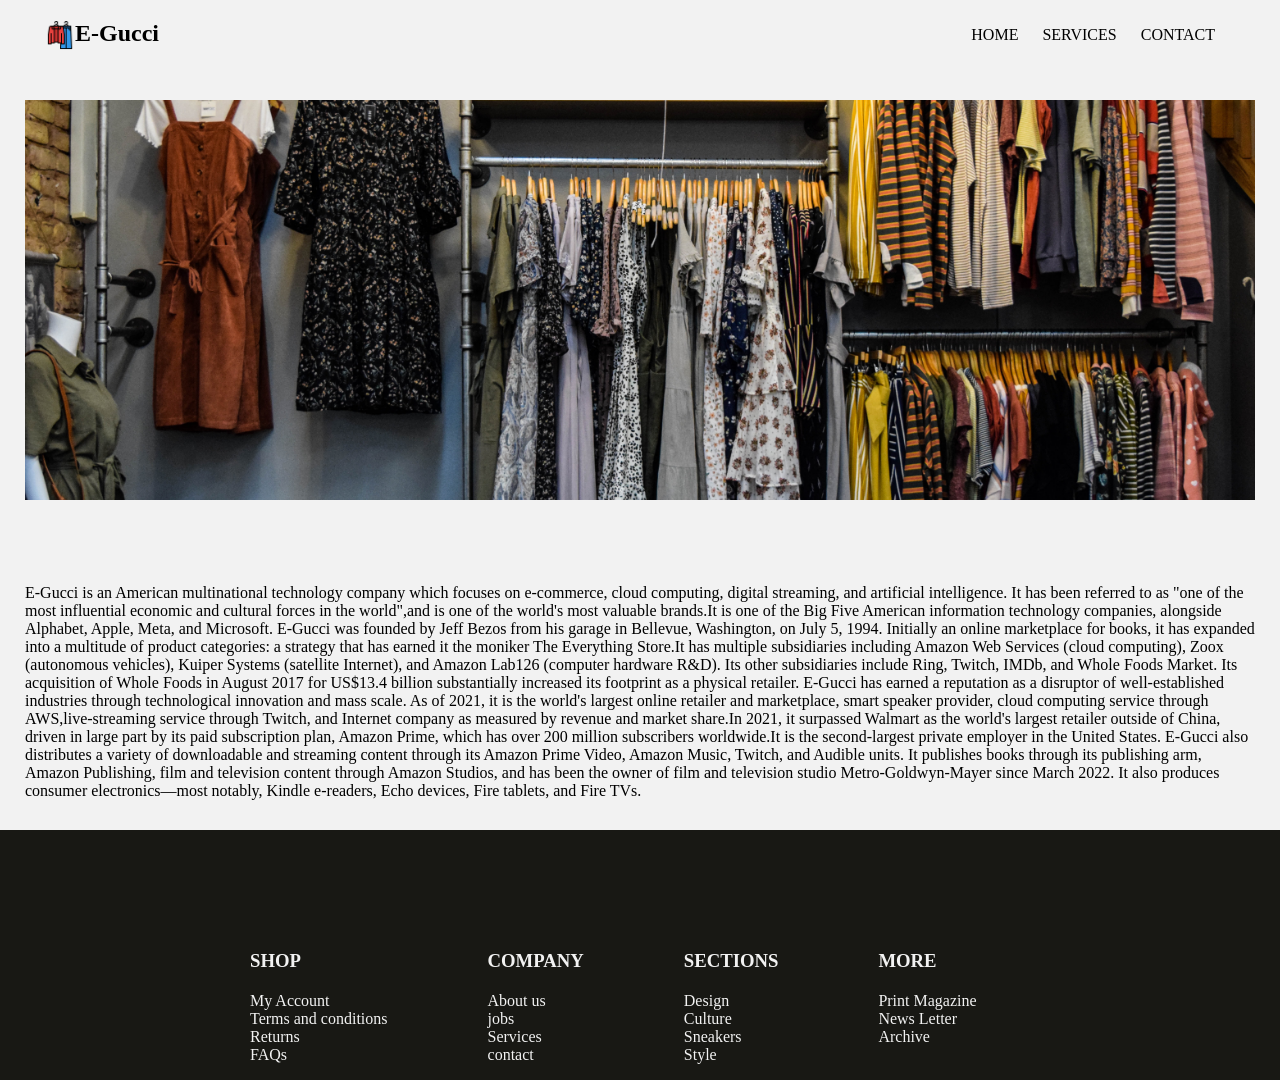
==== about/aboutPage.html @ c569c7fd "mobile reponsivenes service page Signed-off-by: KAlexRussel <kouawoualex1234@gmail.com>" ====
<!DOCTYPE html>
<html lang="en">
  <head>
    <meta charset="UTF-8" />
    <title>About Us</title>
    <link rel="icon" type="fashion/png" href="../image/fashion.png" />
    <link rel="stylesheet" href="about.css" />
  </head>
  <body>
    <div class="container">
      <div class="navbar">
        <div class="icon">
          <img src="../image/fashion.png" width="30px" />
          <h2 class="logo">E-Gucci</h2>
        </div>
        <nav>
          <ul>
            <li><a href="../landingpage/landingPage.html">HOME</a></li>
            <li><a href="../product/product.html">SERVICES</a></li>
            <!-- <li><a href="../about/aboutPage.html">ABOUT</a></li> -->
            <li><a href="../contact/contact.html">CONTACT</a></li>
            <!-- <li><a href="../login/loginPage.html">ACCOUNT</a></li> -->
          </ul>
        </nav>
      </div>
      <div>
        <div>
          <img class="image-1" src="../image/header.jpg" alt="" />
        </div>
        <div class="story">
          <p>
            E-Gucci is an American multinational technology company which
            focuses on e-commerce, cloud computing, digital streaming, and
            artificial intelligence. It has been referred to as "one of the most
            influential economic and cultural forces in the world",and is one of
            the world's most valuable brands.It is one of the Big Five American
            information technology companies, alongside Alphabet, Apple, Meta,
            and Microsoft. E-Gucci was founded by Jeff Bezos from his garage in
            Bellevue, Washington, on July 5, 1994. Initially an online
            marketplace for books, it has expanded into a multitude of product
            categories: a strategy that has earned it the moniker The Everything
            Store.It has multiple subsidiaries including Amazon Web Services
            (cloud computing), Zoox (autonomous vehicles), Kuiper Systems
            (satellite Internet), and Amazon Lab126 (computer hardware R&D). Its
            other subsidiaries include Ring, Twitch, IMDb, and Whole Foods
            Market. Its acquisition of Whole Foods in August 2017 for US$13.4
            billion substantially increased its footprint as a physical
            retailer. E-Gucci has earned a reputation as a disruptor of
            well-established industries through technological innovation and
            mass scale. As of 2021, it is the world's largest online retailer
            and marketplace, smart speaker provider, cloud computing service
            through AWS,live-streaming service through Twitch, and Internet
            company as measured by revenue and market share.In 2021, it
            surpassed Walmart as the world's largest retailer outside of China,
            driven in large part by its paid subscription plan, Amazon Prime,
            which has over 200 million subscribers worldwide.It is the
            second-largest private employer in the United States. E-Gucci also
            distributes a variety of downloadable and streaming content through
            its Amazon Prime Video, Amazon Music, Twitch, and Audible units. It
            publishes books through its publishing arm, Amazon Publishing, film
            and television content through Amazon Studios, and has been the
            owner of film and television studio Metro-Goldwyn-Mayer since March
            2022. It also produces consumer electronics—most notably, Kindle
            e-readers, Echo devices, Fire tablets, and Fire TVs.
          </p>
        </div>
      </div>
    </div>
  </body>
  <div class="footer-1">
    <div class="kl">
      <h3>SHOP</h3>
      <p>My Account<br />Terms and conditions<br />Returns<br />FAQs<br /></p>
    </div>
    <div class="kl">
      <h3>COMPANY</h3>
      <p>About us<br />jobs<br />Services<br />contact</p>
    </div>

    <div class="kl">
      <h3>SECTIONS</h3>
      <p>Design<br />Culture<br />Sneakers<br />Style</p>
    </div>

    <div class="kl">
      <h3>MORE</h3>
      <p>Print Magazine<br />News Letter<br />Archive<br /></p>
    </div>
  </div>
</html>
---- about/about.css ----
* {
  margin: 0;
  padding: 0;
  box-sizing: border-box;
}

.navbar {
  display: flex;
  align-items: center;
  padding: 20px;
}

nav {
  flex: 1;
  text-align: right;
}

nav ul {
  display: inline-block;
  list-style-type: none;
}
nav ul li {
  display: inline-block;
  margin-right: 20px;
}
body {
  background-color: #f2f2f2;
}

a {
  text-decoration: none;
  color: black;
}
p {
  color: black;
}
.container {
  max-width: 1300px;
  margin: auto;
  padding-left: 25px;
  padding-right: 25px;
}
.icon {
  display: flex;
}

.forms {
  margin: 70px 0;
}
.ad {
  max-width: 1080px;
  margin: auto;
  margin-top: 55px;
  padding-left: 25px;
  padding-right: 25px;
}
.image-1 {
  width: 100%;
  /* margin:  40px; */
  object-fit: cover;
  height: 400px;
  /* display: block; 
  float: left; */
  margin-bottom: 80px;
  margin-top: 30px;
  justify-content: flex-start;
}

.footer-1 {
  display: flex;
  height: 250px;
  align-content: center;
  padding: 70px 200px;
  background-color: #181814;
  background: transparent transparent;
  margin-top: 30px;
}

.kl {
  margin: 50px;
  color: #f2f2f2;
}

.kl > p {
  color: #f2f2f2;
}
.kl > h3 {
  margin-bottom: 20px;
}
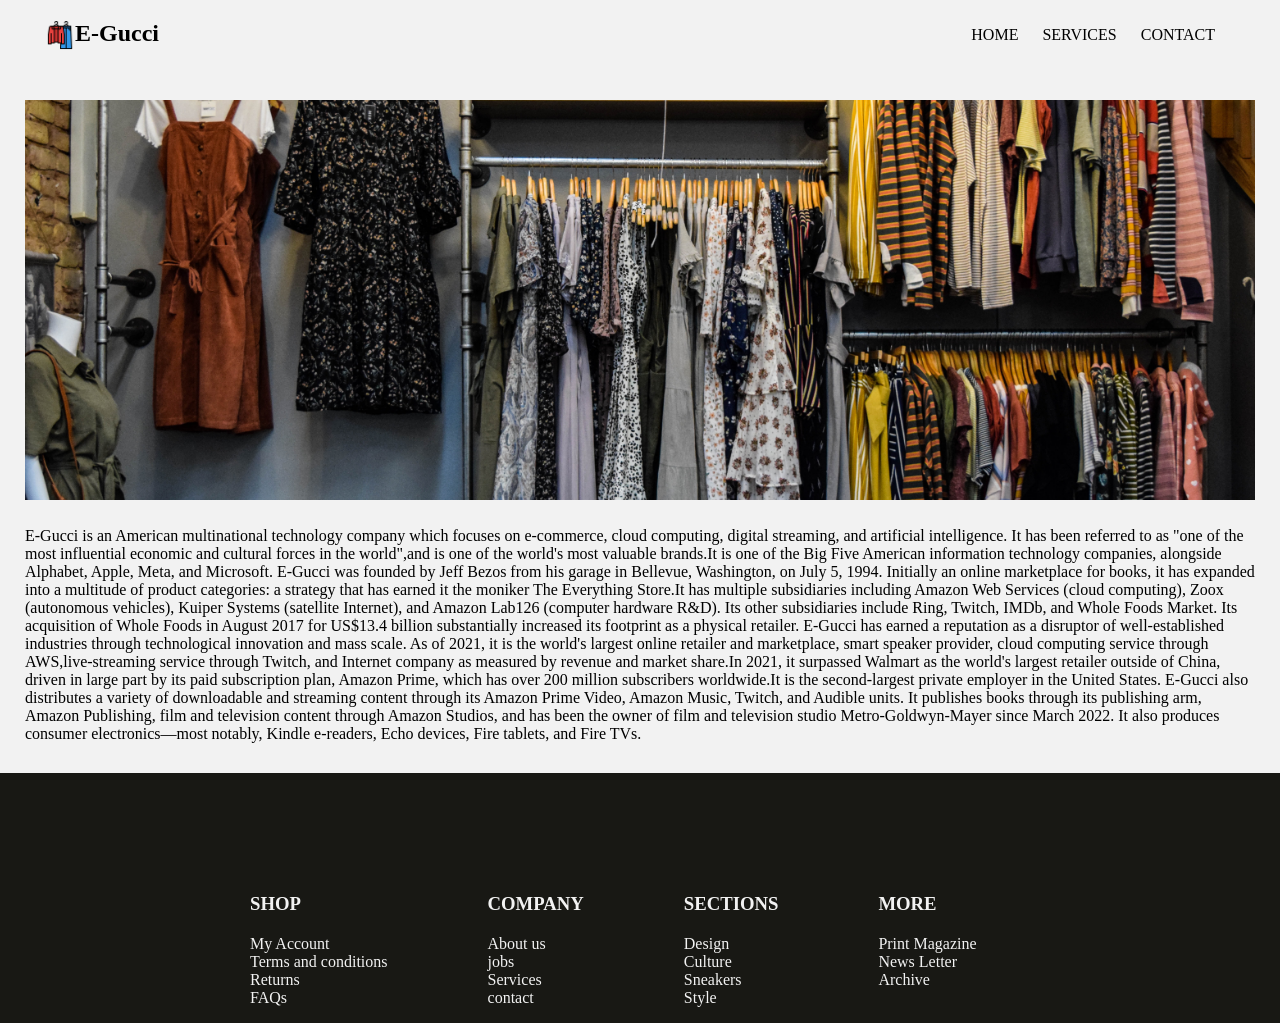
==== commit abc81580: "about page mobile responsiveness Signed-off-by: KAlexRussel <kouawoualex1234@gmail.com>" ====
--- a/about/aboutPage.html
+++ b/about/aboutPage.html
@@ -3,6 +3,10 @@
   <head>
     <meta charset="UTF-8" />
     <title>About Us</title>
+    <meta
+      name="viewport"
+      content="width=device-width,minimum-scale=1.0,maximum-scale=1.0"
+    />
     <link rel="icon" type="fashion/png" href="../image/fashion.png" />
     <link rel="stylesheet" href="about.css" />
   </head>
@@ -13,8 +17,13 @@
           <img src="../image/fashion.png" width="30px" />
           <h2 class="logo">E-Gucci</h2>
         </div>
+        <div id="hamburger-icon">
+          <div class="bar"></div>
+          <div class="bar"></div>
+          <div class="bar"></div>
+        </div>
         <nav>
-          <ul>
+          <ul class="link">
             <li><a href="../landingpage/landingPage.html">HOME</a></li>
             <li><a href="../product/product.html">SERVICES</a></li>
             <!-- <li><a href="../about/aboutPage.html">ABOUT</a></li> -->
--- a/about/about.css
+++ b/about/about.css
@@ -61,7 +61,7 @@
   height: 400px;
   /* display: block; 
   float: left; */
-  margin-bottom: 80px;
+  margin-bottom: 23px;
   margin-top: 30px;
   justify-content: flex-start;
 }
@@ -87,3 +87,67 @@
 .kl > h3 {
   margin-bottom: 20px;
 }
+
+#hamburger-icon {
+  display: none;
+  position: absolute;
+  top: 1.3rem;
+  right: 1rem;
+  flex-direction: column;
+  justify-content: space-between;
+  width: 30px;
+  height: 21px;
+}
+
+#hamburger-icon .bar {
+  height: 3px;
+  width: 100%;
+  background-color: #181819;
+  border-radius: 10px;
+}
+#hamburger-icon > div {
+  width: 35px;
+  height: 5px;
+  background-color: #002d73;
+  margin: 6px 0;
+  transition: 0.4s;
+}
+@media screen and (max-width: 500px) {
+  #hamburger-icon {
+    display: block;
+  }
+  .form {
+    margin: 49px 20px;
+    display: block;
+  }
+
+  .link {
+    display: none;
+  }
+  .footer-1 {
+    display: block;
+    height: 709px;
+    /* align-content: center; */
+    padding: 26px 7px;
+    background-color: #181814;
+    background: transparent transparent;
+    margin-top: 45px;
+  }
+
+  .body-1 {
+    display: block;
+  }
+  .open-ul {
+    display: block;
+  }
+
+  .image-1 {
+    width: 100%;
+    /* margin: 40px; */
+    object-fit: cover;
+    height: 226px;
+    margin-bottom: 43px;
+    margin-top: 30px;
+    justify-content: flex-start;
+  }
+}
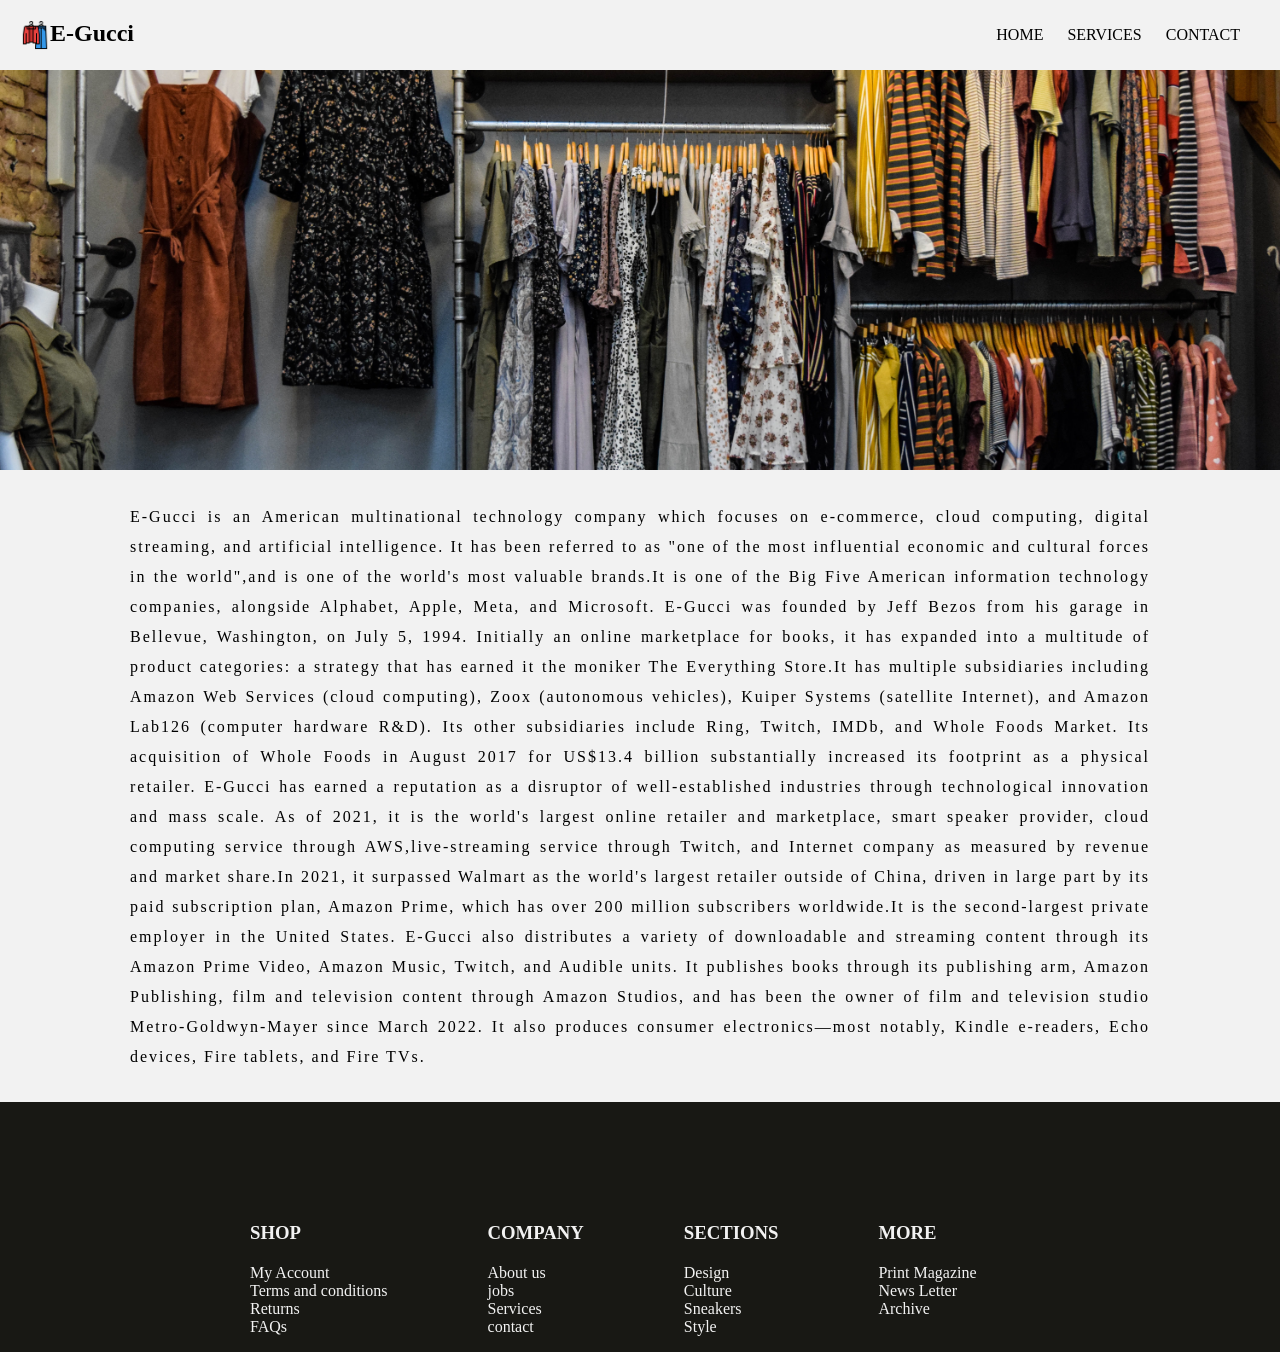
==== commit 3da1fd59: "landing Signed-off-by: KAlexRussel <kouawoualex1234@gmail.com>" ====
--- a/about/aboutPage.html
+++ b/about/aboutPage.html
@@ -13,14 +13,28 @@
   <body>
     <div class="container">
       <div class="navbar">
-        <div class="icon">
-          <img src="../image/fashion.png" width="30px" />
-          <h2 class="logo">E-Gucci</h2>
-        </div>
-        <div id="hamburger-icon">
-          <div class="bar"></div>
-          <div class="bar"></div>
-          <div class="bar"></div>
+        <a href="../landingpage/landingPage.html"
+          ><div class="icon">
+            <img src="../image/fashion.png" width="30px" />
+            <h2 class="logo">E-Gucci</h2>
+          </div>
+        </a>
+
+        <div class="hamburger" onclick="toggleMobileMenu(this)">
+          <div class="bar1"></div>
+          <div class="bar2"></div>
+          <div class="bar3"></div>
+          <ul class="mobile-menu">
+            <li class="nav-link">
+              <a href="../landingpage/landingPage.html">HOME</a>
+            </li>
+            <li class="nav-link">
+              <a href="../product/product.html">SERVICES</a>
+            </li>
+            <li class="nav-link">
+              <a href="../contact/contact.html">CONTACT</a>
+            </li>
+          </ul>
         </div>
         <nav>
           <ul class="link">
@@ -75,6 +89,7 @@
         </div>
       </div>
     </div>
+    <script src="script.js"></script>
   </body>
   <div class="footer-1">
     <div class="kl">
--- a/about/about.css
+++ b/about/about.css
@@ -31,14 +31,17 @@
   text-decoration: none;
   color: black;
 }
+a:hover {
+  text-decoration: underline;
+}
 p {
   color: black;
 }
 .container {
   max-width: 1300px;
   margin: auto;
-  padding-left: 25px;
-  padding-right: 25px;
+  /* padding-left: 25px;
+  padding-right: 25px; */
 }
 .icon {
   display: flex;
@@ -62,8 +65,16 @@
   /* display: block; 
   float: left; */
   margin-bottom: 23px;
-  margin-top: 30px;
+  /* margin-top: 30px; */
   justify-content: flex-start;
+}
+.story {
+  max-width: 1020px;
+  margin: 5px auto;
+  line-height: 30px;
+  letter-spacing: 2px;
+  /* text-justify: auto; */
+  text-align: justify;
 }
 
 .footer-1 {
@@ -88,33 +99,81 @@
   margin-bottom: 20px;
 }
 
-#hamburger-icon {
+.hamburger {
   display: none;
   position: absolute;
   top: 1.3rem;
   right: 1rem;
-  flex-direction: column;
+  /*flex-direction: column;
   justify-content: space-between;
   width: 30px;
-  height: 21px;
-}
-
-#hamburger-icon .bar {
-  height: 3px;
-  width: 100%;
-  background-color: #181819;
-  border-radius: 10px;
-}
-#hamburger-icon > div {
-  width: 35px;
-  height: 5px;
-  background-color: #002d73;
-  margin: 6px 0;
-  transition: 0.4s;
+  height: 21px;*/
+}
+
+.mobile-menu {
+  display: none;
+}
+.hamburger div {
+  display: none;
 }
 @media screen and (max-width: 500px) {
-  #hamburger-icon {
-    display: block;
+  .hamburger {
+    display: block;
+  }
+  .hamburger div {
+    display: block;
+    height: 3px;
+    width: 25px;
+    background-color: #181819;
+    margin: 5px auto;
+
+    transition: 0.4s;
+  }
+  .open.mobile-menu {
+    display: block;
+    position: absolute;
+    top: 60px;
+    left: 0;
+    height: 50vh;
+    width: 86%;
+    background-color: #f2f2f2;
+    color: #000;
+    font-size: 1.5rem;
+    padding: 2rem;
+    /* z-index: 1; */
+    box-shadow: 4px 4px 8px red;
+  }
+  .open ul {
+    list-style-type: none;
+  }
+
+  .open .bar1 {
+    -webkit-transform: rotate(-45deg) translate(-6px);
+    transform: rotate(-45deg) translate(-6px, 6px);
+  }
+  .open .bar2 {
+    opacity: 0;
+  }
+
+  .open .bar3 {
+    -webkit-transform: rotate(45deg) translate(-6px);
+    transform: rotate(45deg) translate(-6px, -8px);
+  }
+
+  .open .mobile-menu {
+    display: flex;
+    flex-direction: column;
+    align-items: center;
+    justify-content: flex-start;
+    box-shadow: 2px 2px 4px black;
+    width: 158px;
+  }
+
+  .link {
+    display: none;
+  }
+  .nav-link {
+    margin: 16px 0;
   }
   .form {
     margin: 49px 20px;
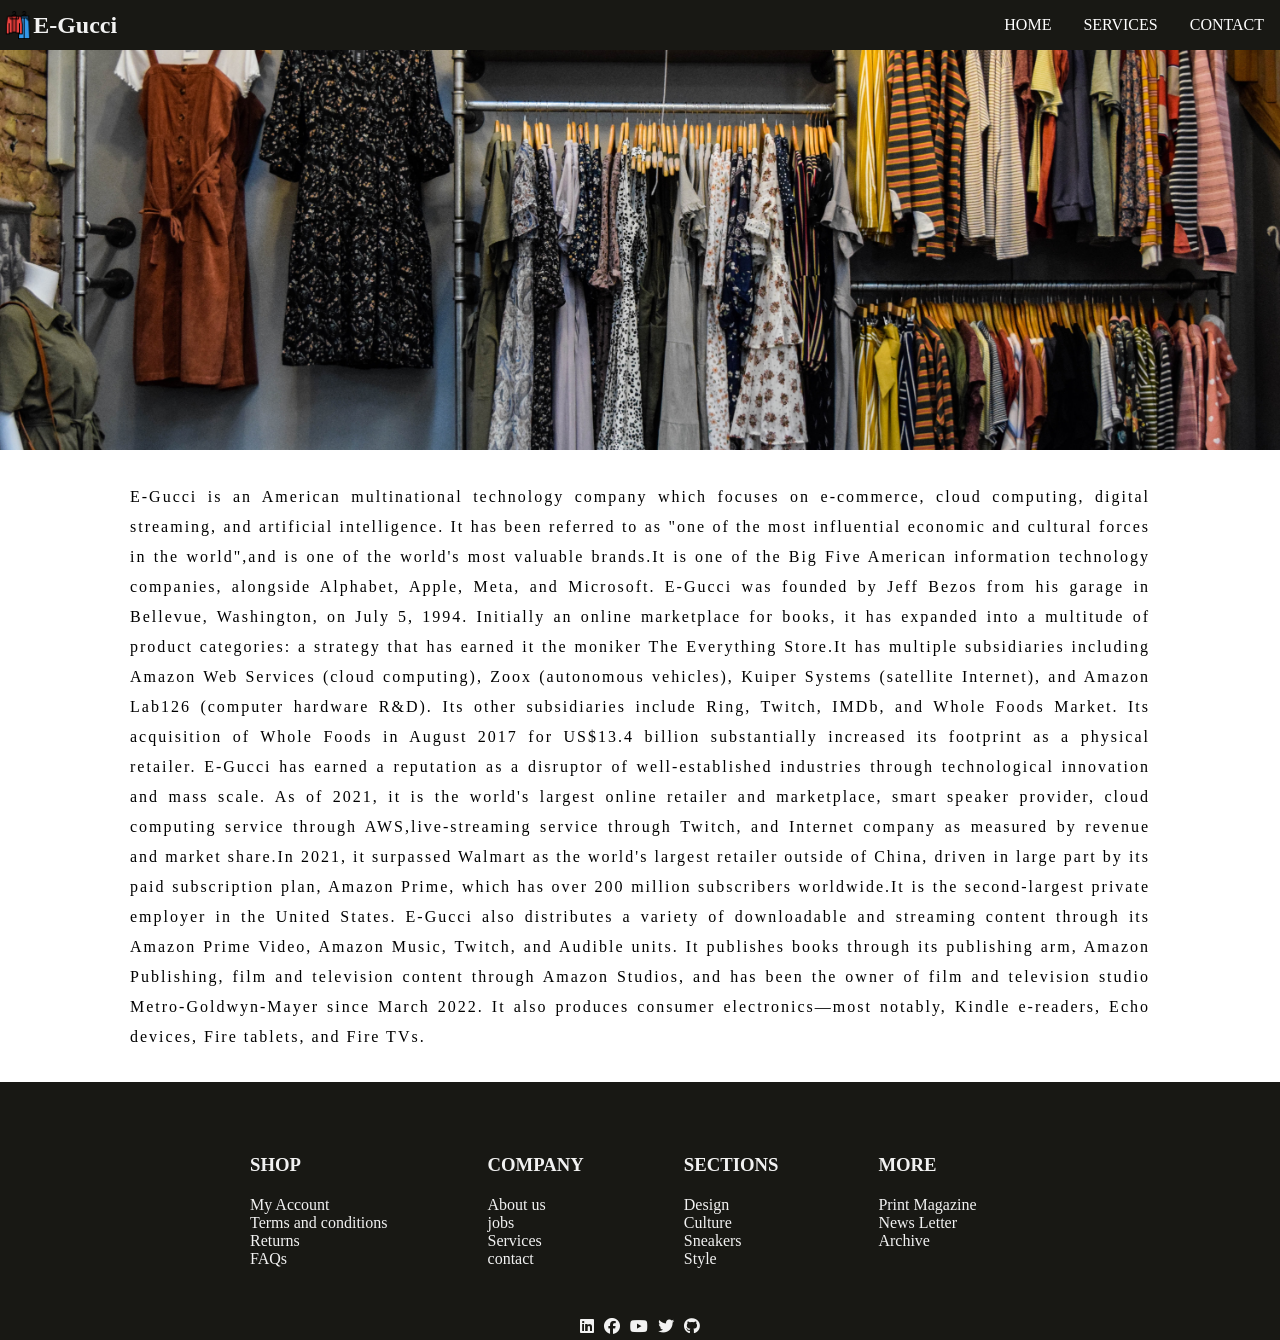
==== commit bfb6c3a5: "reponsive Signed-off-by: KAlexRussel <kouawoualex1234@gmail.com>" ====
--- a/about/aboutPage.html
+++ b/about/aboutPage.html
@@ -9,43 +9,44 @@
     />
     <link rel="icon" type="fashion/png" href="../image/fashion.png" />
     <link rel="stylesheet" href="about.css" />
+    <link
+      rel="stylesheet"
+      href="https://cdnjs.cloudflare.com/ajax/libs/font-awesome/6.2.0/css/all.min.css"
+      integrity="sha512-xh6O/CkQoPOWDdYTDqeRdPCVd1SpvCA9XXcUnZS2FmJNp1coAFzvtCN9BmamE+4aHK8yyUHUSCcJHgXloTyT2A=="
+      crossorigin="anonymous"
+      referrerpolicy="no-referrer"
+    />
   </head>
   <body>
-    <div class="container">
-      <div class="navbar">
-        <a href="../landingpage/landingPage.html"
-          ><div class="icon">
+    <nav class="navbar">
+      <div class="brand-title">
+        <a href="../landingpage/landingPage.html">
+          <div class="icon">
             <img src="../image/fashion.png" width="30px" />
             <h2 class="logo">E-Gucci</h2>
           </div>
         </a>
-
-        <div class="hamburger" onclick="toggleMobileMenu(this)">
-          <div class="bar1"></div>
-          <div class="bar2"></div>
-          <div class="bar3"></div>
-          <ul class="mobile-menu">
-            <li class="nav-link">
-              <a href="../landingpage/landingPage.html">HOME</a>
-            </li>
-            <li class="nav-link">
-              <a href="../product/product.html">SERVICES</a>
-            </li>
-            <li class="nav-link">
-              <a href="../contact/contact.html">CONTACT</a>
-            </li>
-          </ul>
-        </div>
-        <nav>
-          <ul class="link">
-            <li><a href="../landingpage/landingPage.html">HOME</a></li>
-            <li><a href="../product/product.html">SERVICES</a></li>
-            <!-- <li><a href="../about/aboutPage.html">ABOUT</a></li> -->
-            <li><a href="../contact/contact.html">CONTACT</a></li>
-            <!-- <li><a href="../login/loginPage.html">ACCOUNT</a></li> -->
-          </ul>
-        </nav>
       </div>
+      <a href="#" class="toggle-button">
+        <span class="bar"></span>
+        <span class="bar"></span>
+        <span class="bar"></span>
+      </a>
+      <div class="navbar-links">
+        <ul>
+          <li class="nav-link">
+            <a href="../landingpage/landingPage.html">HOME</a>
+          </li>
+          <li class="nav-link">
+            <a href="../product/product.html">SERVICES</a>
+          </li>
+          
+          <li class="nav-link">
+            <a href="../contact/contact.html">CONTACT</a>
+          </li>
+        </ul>
+      </div>
+    </nav>
       <div>
         <div>
           <img class="image-1" src="../image/header.jpg" alt="" />
@@ -89,26 +90,51 @@
         </div>
       </div>
     </div>
-    <script src="script.js"></script>
-  </body>
-  <div class="footer-1">
-    <div class="kl">
-      <h3>SHOP</h3>
-      <p>My Account<br />Terms and conditions<br />Returns<br />FAQs<br /></p>
-    </div>
-    <div class="kl">
-      <h3>COMPANY</h3>
-      <p>About us<br />jobs<br />Services<br />contact</p>
+    <div class="footer-1">
+      <div class="foot">
+        <div class="kl">
+          <h3>SHOP</h3>
+          <p>
+            My Account<br />Terms and conditions<br />Returns<br />FAQs<br />
+          </p>
+        </div>
+        <div class="kl">
+          <h3>COMPANY</h3>
+          <p>About us<br />jobs<br />Services<br />contact</p>
+        </div>
+
+        <div class="kl">
+          <h3>SECTIONS</h3>
+          <p>Design<br />Culture<br />Sneakers<br />Style</p>
+        </div>
+
+        <div class="kl">
+          <h3>MORE</h3>
+          <p>Print Magazine<br />News Letter<br />Archive<br /></p>
+        </div>
+      </div>
+      <div class="socials">
+        <span class="css-118najv">
+          <i class="fa-brands fa-linkedin"></i>
+        </span>
+        <span class="css-118najv">
+          <i class="fa-brands fa-facebook"></i>
+        </span>
+        <span class="css-118najv"> <i class="fa-brands fa-youtube"></i> </span>
+        <span class="css-118najv"><i class="fa-brands fa-twitter"></i> </span>
+
+        <span class="css-118najv"><i class="fa-brands fa-github"></i></span>
+      </div>
     </div>
 
-    <div class="kl">
-      <h3>SECTIONS</h3>
-      <p>Design<br />Culture<br />Sneakers<br />Style</p>
-    </div>
+    <script>
+      const toggleButton = document.getElementsByClassName("toggle-button")[0];
+      const navbarLinks = document.getElementsByClassName("navbar-links")[0];
 
-    <div class="kl">
-      <h3>MORE</h3>
-      <p>Print Magazine<br />News Letter<br />Archive<br /></p>
-    </div>
-  </div>
+      toggleButton.addEventListener("click", () => {
+        navbarLinks.classList.toggle("active");
+      });
+    </script>
+  </body>
+  
 </html>
--- a/about/about.css
+++ b/about/about.css
@@ -6,45 +6,85 @@
 
 .navbar {
   display: flex;
+  /* position: relative; */
+  justify-content: space-between;
   align-items: center;
-  padding: 20px;
-}
-
-nav {
-  flex: 1;
-  text-align: right;
-}
-
-nav ul {
-  display: inline-block;
-  list-style-type: none;
-}
-nav ul li {
-  display: inline-block;
-  margin-right: 20px;
-}
-body {
-  background-color: #f2f2f2;
+  background-color: #181814;
+  color: white;
+  position: fixed;
+  width: 100%;
+  top: 0;
+}
+
+.brand-title {
+  margin: 0.2rem;
+}
+.navbar-links {
+  height: 100%;
+}
+
+.navbar-links ul {
+  display: flex;
+  margin: 0;
+  padding: 0;
+}
+
+.navbar-links li {
+  list-style: none;
+}
+
+.navbar-links li a {
+  display: block;
+  text-decoration: none;
+  color: white;
+  padding: 1rem;
+}
+
+.navbar-links li:hover {
+  background-color: #555;
+}
+
+.toggle-button {
+  position: absolute;
+  top: 0.75rem;
+  right: 1rem;
+  display: none;
+  flex-direction: column;
+  justify-content: space-between;
+  width: 30px;
+  height: 21px;
+}
+
+.toggle-button .bar {
+  height: 3px;
+  width: 100%;
+  background-color: white;
+  border-radius: 10px;
+}
+@font-face {
+  font-family: "AshteR";
+  src: url(../Fonts/AshteR.ttf);
 }
 
 a {
   text-decoration: none;
   color: black;
 }
-a:hover {
-  text-decoration: underline;
-}
 p {
   color: black;
 }
 .container {
   max-width: 1300px;
-  margin: auto;
+  /* margin: auto; */
   /* padding-left: 25px;
   padding-right: 25px; */
 }
 .icon {
   display: flex;
+  align-items: center;
+}
+.logo {
+  color: #f2f2f2;
 }
 
 .forms {
@@ -65,7 +105,7 @@
   /* display: block; 
   float: left; */
   margin-bottom: 23px;
-  /* margin-top: 30px; */
+  margin-top: 50px;
   justify-content: flex-start;
 }
 .story {
@@ -78,14 +118,24 @@
 }
 
 .footer-1 {
-  display: flex;
-  height: 250px;
+  height: 258px;
   align-content: center;
-  padding: 70px 200px;
+  padding: 22px 200px;
   background-color: #181814;
   background: transparent transparent;
   margin-top: 30px;
 }
+.foot {
+  display: flex;
+}
+.socials {
+  display: flex;
+  justify-content: center;
+  gap: 10px;
+}
+.css-118najv {
+  color: #f2f2f2;
+}
 
 .kl {
   margin: 50px;
@@ -99,98 +149,57 @@
   margin-bottom: 20px;
 }
 
-.hamburger {
-  display: none;
-  position: absolute;
-  top: 1.3rem;
-  right: 1rem;
-  /*flex-direction: column;
-  justify-content: space-between;
-  width: 30px;
-  height: 21px;*/
-}
-
-.mobile-menu {
-  display: none;
-}
-.hamburger div {
-  display: none;
-}
 @media screen and (max-width: 500px) {
-  .hamburger {
-    display: block;
-  }
-  .hamburger div {
-    display: block;
-    height: 3px;
-    width: 25px;
-    background-color: #181819;
-    margin: 5px auto;
-
-    transition: 0.4s;
-  }
-  .open.mobile-menu {
-    display: block;
-    position: absolute;
-    top: 60px;
-    left: 0;
-    height: 50vh;
-    width: 86%;
-    background-color: #f2f2f2;
-    color: #000;
-    font-size: 1.5rem;
-    padding: 2rem;
-    /* z-index: 1; */
-    box-shadow: 4px 4px 8px red;
-  }
-  .open ul {
-    list-style-type: none;
-  }
-
-  .open .bar1 {
-    -webkit-transform: rotate(-45deg) translate(-6px);
-    transform: rotate(-45deg) translate(-6px, 6px);
-  }
-  .open .bar2 {
-    opacity: 0;
-  }
-
-  .open .bar3 {
-    -webkit-transform: rotate(45deg) translate(-6px);
-    transform: rotate(45deg) translate(-6px, -8px);
-  }
-
-  .open .mobile-menu {
+  .navbar {
+    flex-direction: column;
+    align-items: flex-start;
+    padding: 8px;
+  }
+
+  .toggle-button {
     display: flex;
+  }
+
+  .navbar-links {
+    display: none;
+    width: 100%;
+  }
+
+  .navbar-links ul {
+    width: 100%;
     flex-direction: column;
-    align-items: center;
-    justify-content: flex-start;
-    box-shadow: 2px 2px 4px black;
-    width: 158px;
+  }
+
+  .navbar-links ul li {
+    text-align: center;
+  }
+
+  .navbar-links ul li a {
+    padding: 0.5rem 1rem;
+  }
+
+  .navbar-links.active {
+    display: flex;
+  }
+  .form {
+    margin: 49px 20px;
+    display: block;
   }
 
   .link {
     display: none;
   }
-  .nav-link {
-    margin: 16px 0;
-  }
-  .form {
-    margin: 49px 20px;
-    display: block;
-  }
-
-  .link {
-    display: none;
-  }
   .footer-1 {
-    display: block;
     height: 709px;
     /* align-content: center; */
     padding: 26px 7px;
     background-color: #181814;
     background: transparent transparent;
     margin-top: 45px;
+  }
+
+  .foot {
+    display: block;
   }
 
   .body-1 {
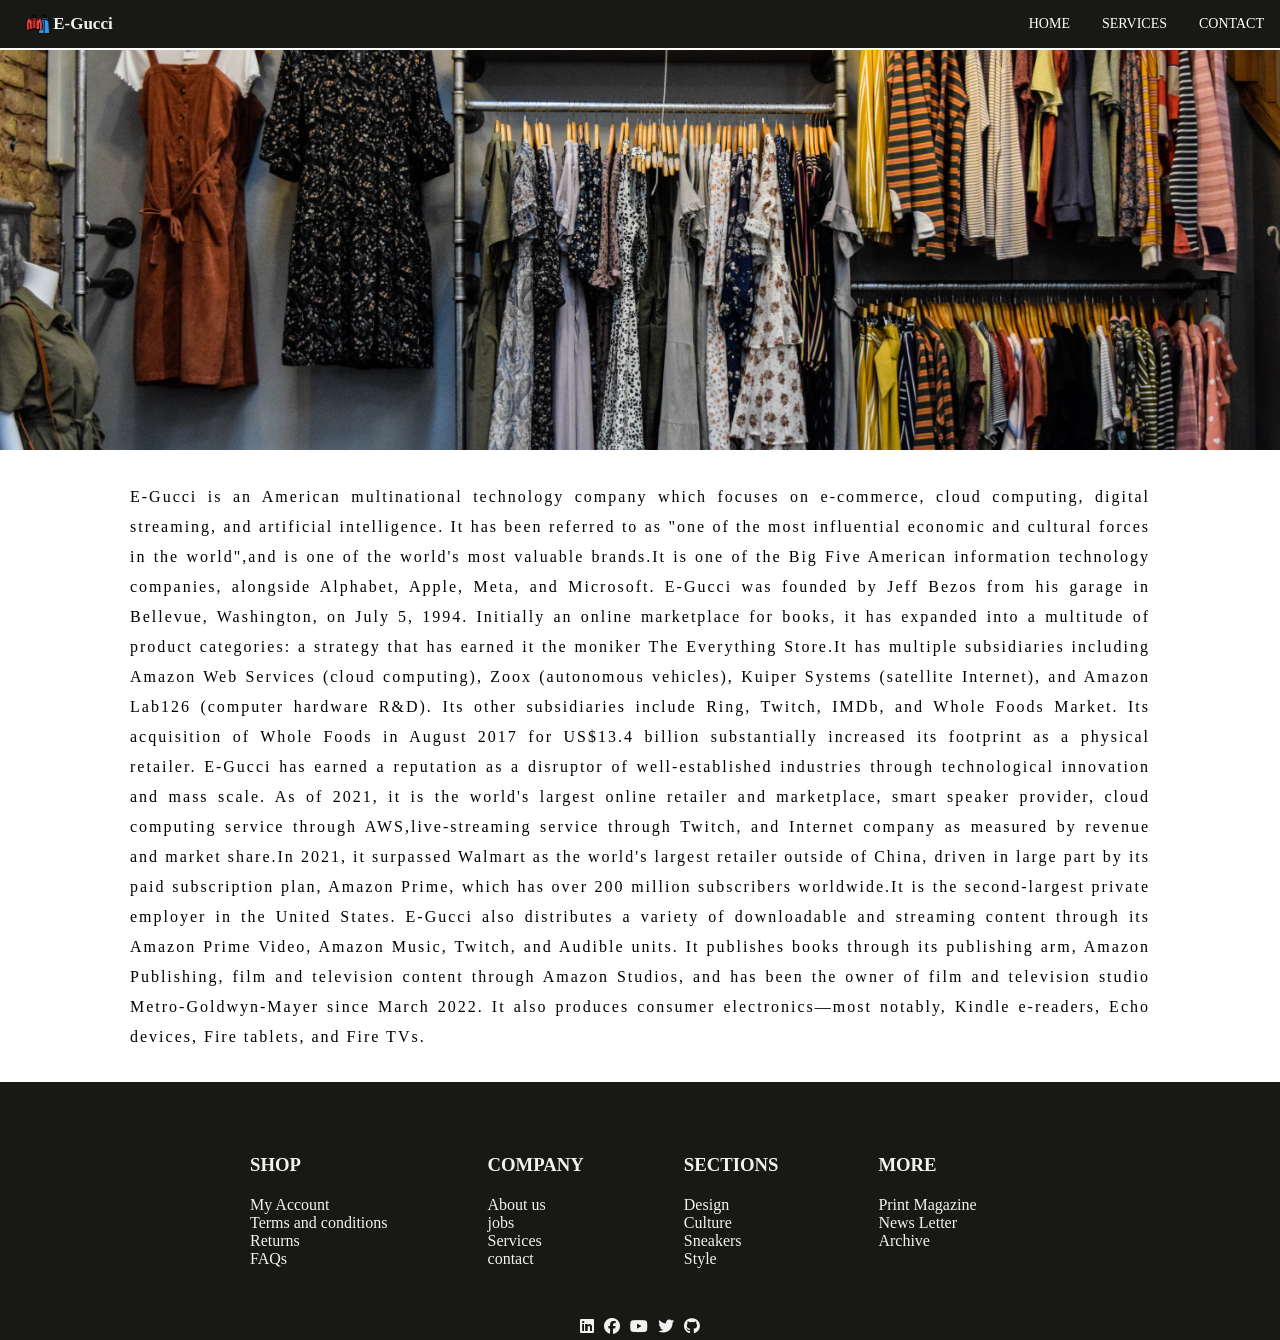
==== commit dd472c3e: "logo Signed-off-by: KAlexRussel <kouawoualex1234@gmail.com>" ====
--- a/about/aboutPage.html
+++ b/about/aboutPage.html
@@ -22,7 +22,7 @@
       <div class="brand-title">
         <a href="../landingpage/landingPage.html">
           <div class="icon">
-            <img src="../image/fashion.png" width="30px" />
+            <img src="../image/fashion.png" width="30px" height="20px" />
             <h2 class="logo">E-Gucci</h2>
           </div>
         </a>
--- a/about/about.css
+++ b/about/about.css
@@ -18,6 +18,7 @@
 
 .brand-title {
   margin: 0.2rem;
+  padding-left: 20px;
 }
 .navbar-links {
   height: 100%;
@@ -31,6 +32,7 @@
 
 .navbar-links li {
   list-style: none;
+  font-size: 14px;
 }
 
 .navbar-links li a {
@@ -85,6 +87,7 @@
 }
 .logo {
   color: #f2f2f2;
+  font-size: 17px;
 }
 
 .forms {
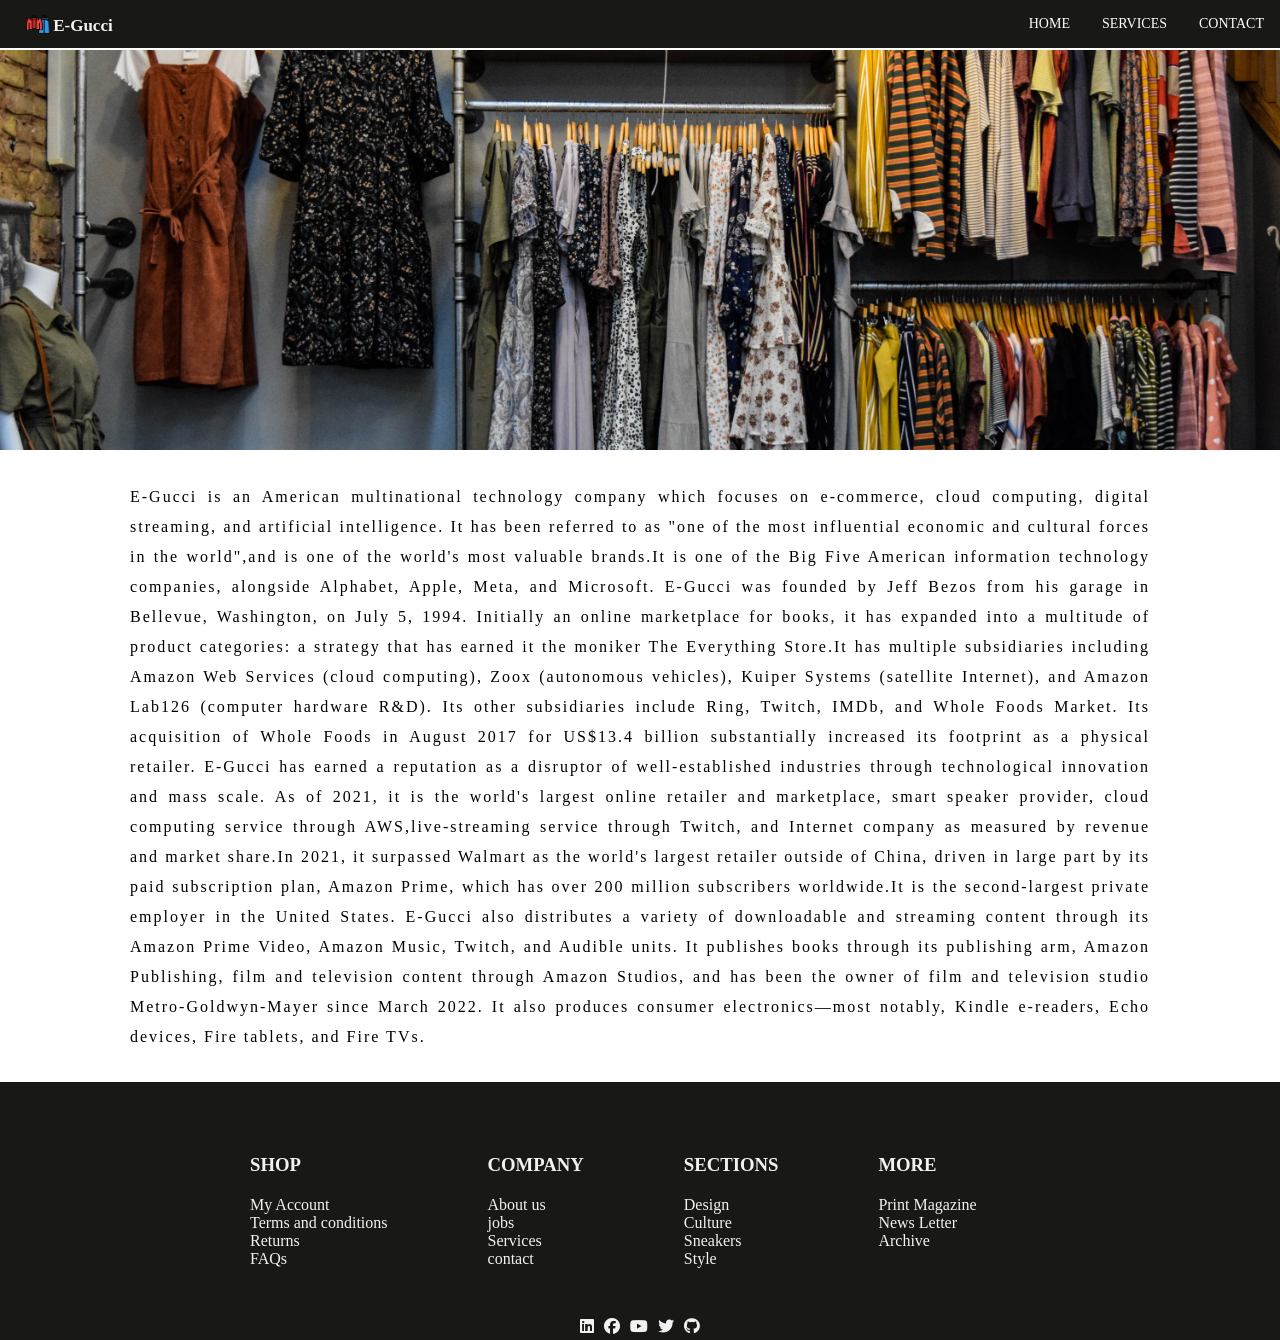
==== commit a892288d: "index page Signed-off-by: KAlexRussel <kouawoualex1234@gmail.com>" ====
--- a/about/aboutPage.html
+++ b/about/aboutPage.html
@@ -20,7 +20,7 @@
   <body>
     <nav class="navbar">
       <div class="brand-title">
-        <a href="../landingpage/landingPage.html">
+        <a href="../index.html">
           <div class="icon">
             <img src="../image/fashion.png" width="30px" height="20px" />
             <h2 class="logo">E-Gucci</h2>
@@ -35,7 +35,7 @@
       <div class="navbar-links">
         <ul>
           <li class="nav-link">
-            <a href="../landingpage/landingPage.html">HOME</a>
+            <a href="../index.html">HOME</a>
           </li>
           <li class="nav-link">
             <a href="../product/product.html">SERVICES</a>
--- a/about/about.css
+++ b/about/about.css
@@ -88,6 +88,7 @@
 .logo {
   color: #f2f2f2;
   font-size: 17px;
+  padding-top: 3px;
 }
 
 .forms {
